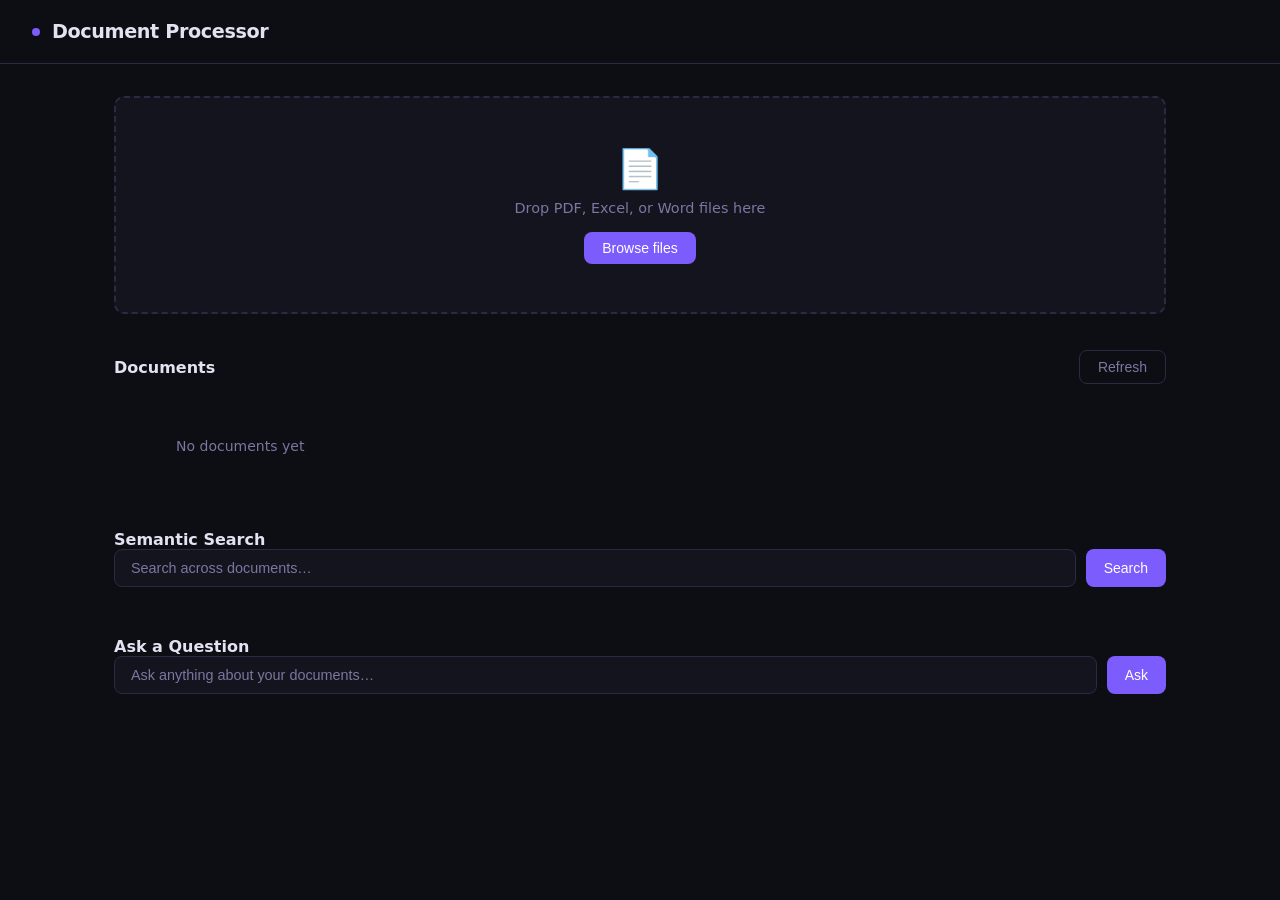
==== data-platform/apps/document-processor/ui/index.html @ 54933bc5 "added deepseek and simple ui for simple interaction" ====
<!DOCTYPE html>
<html lang="en">
<head>
  <meta charset="UTF-8" />
  <meta name="viewport" content="width=device-width, initial-scale=1.0" />
  <title>Document Processor</title>
  <style>
    *, *::before, *::after { box-sizing: border-box; margin: 0; padding: 0; }

    :root {
      --bg: #0d0d14;
      --surface: #14141f;
      --surface2: #1c1c2e;
      --border: #2a2a42;
      --accent: #7c5cfc;
      --accent-hover: #9b7dff;
      --text: #e2e2f0;
      --muted: #7878a0;
      --success: #4ade80;
      --error: #f87171;
      --warning: #facc15;
      --radius: 10px;
    }

    body {
      background: var(--bg);
      color: var(--text);
      font-family: 'Inter', system-ui, sans-serif;
      min-height: 100vh;
      display: flex;
      flex-direction: column;
    }

    header {
      padding: 20px 32px;
      border-bottom: 1px solid var(--border);
      display: flex;
      align-items: center;
      gap: 12px;
    }

    header h1 {
      font-size: 1.2rem;
      font-weight: 600;
      letter-spacing: -0.02em;
    }

    header .dot {
      width: 8px; height: 8px;
      background: var(--accent);
      border-radius: 50%;
    }

    main {
      flex: 1;
      max-width: 1100px;
      width: 100%;
      margin: 0 auto;
      padding: 32px 24px;
      display: flex;
      flex-direction: column;
      gap: 36px;
    }

    /* Upload zone */
    .upload-zone {
      border: 2px dashed var(--border);
      border-radius: var(--radius);
      padding: 48px 24px;
      text-align: center;
      cursor: pointer;
      transition: border-color 0.2s, background 0.2s;
      background: var(--surface);
    }
    .upload-zone.drag-over {
      border-color: var(--accent);
      background: rgba(124,92,252,0.06);
    }
    .upload-zone p { color: var(--muted); font-size: 0.9rem; margin-top: 8px; }
    .upload-zone .icon { font-size: 2.4rem; }
    #file-input { display: none; }

    .btn {
      display: inline-flex;
      align-items: center;
      gap: 6px;
      padding: 8px 18px;
      border-radius: 8px;
      font-size: 0.875rem;
      font-weight: 500;
      cursor: pointer;
      border: none;
      transition: background 0.15s;
    }
    .btn-primary { background: var(--accent); color: #fff; }
    .btn-primary:hover { background: var(--accent-hover); }
    .btn-ghost {
      background: transparent;
      border: 1px solid var(--border);
      color: var(--muted);
    }
    .btn-ghost:hover { border-color: var(--accent); color: var(--text); }

    .upload-actions { margin-top: 16px; display: flex; gap: 10px; justify-content: center; }

    /* Docs grid */
    .section-header {
      display: flex;
      align-items: center;
      justify-content: space-between;
    }
    .section-header h2 { font-size: 1rem; font-weight: 600; }

    .docs-grid {
      display: grid;
      grid-template-columns: repeat(auto-fill, minmax(240px, 1fr));
      gap: 14px;
      margin-top: 14px;
    }

    .doc-card {
      background: var(--surface);
      border: 1px solid var(--border);
      border-radius: var(--radius);
      padding: 16px;
      display: flex;
      flex-direction: column;
      gap: 8px;
      position: relative;
      transition: border-color 0.2s;
    }
    .doc-card:hover { border-color: var(--accent); }

    .doc-name {
      font-size: 0.875rem;
      font-weight: 500;
      white-space: nowrap;
      overflow: hidden;
      text-overflow: ellipsis;
    }

    .badge {
      display: inline-flex;
      align-items: center;
      gap: 4px;
      padding: 2px 8px;
      border-radius: 999px;
      font-size: 0.72rem;
      font-weight: 600;
      text-transform: uppercase;
      letter-spacing: 0.05em;
    }
    .badge-pending   { background: rgba(120,120,160,0.15); color: var(--muted); }
    .badge-processing{ background: rgba(250,204,21,0.12);  color: var(--warning); }
    .badge-ready     { background: rgba(74,222,128,0.12);  color: var(--success); }
    .badge-error     { background: rgba(248,113,113,0.12); color: var(--error); }

    .doc-meta { font-size: 0.75rem; color: var(--muted); }

    .doc-delete {
      position: absolute;
      top: 10px; right: 10px;
      background: none;
      border: none;
      color: var(--muted);
      cursor: pointer;
      font-size: 0.9rem;
      padding: 2px 6px;
      border-radius: 4px;
    }
    .doc-delete:hover { color: var(--error); background: rgba(248,113,113,0.1); }

    /* Search */
    .search-bar {
      display: flex;
      gap: 10px;
    }
    .search-bar input {
      flex: 1;
      background: var(--surface);
      border: 1px solid var(--border);
      border-radius: 8px;
      padding: 10px 16px;
      color: var(--text);
      font-size: 0.9rem;
      outline: none;
      transition: border-color 0.15s;
    }
    .search-bar input:focus { border-color: var(--accent); }
    .search-bar input::placeholder { color: var(--muted); }

    .results { display: flex; flex-direction: column; gap: 10px; margin-top: 14px; }

    .result-card {
      background: var(--surface);
      border: 1px solid var(--border);
      border-radius: var(--radius);
      padding: 14px 18px;
      display: flex;
      flex-direction: column;
      gap: 6px;
    }

    .result-header {
      display: flex;
      align-items: center;
      justify-content: space-between;
      gap: 12px;
    }

    .result-meta {
      font-size: 0.75rem;
      color: var(--muted);
    }

    .result-score {
      font-size: 0.75rem;
      font-weight: 600;
      color: var(--accent);
    }

    .result-snippet {
      font-size: 0.84rem;
      color: var(--text);
      line-height: 1.5;
      display: -webkit-box;
      -webkit-line-clamp: 3;
      -webkit-box-orient: vertical;
      overflow: hidden;
    }

    .empty-state {
      text-align: center;
      padding: 40px 20px;
      color: var(--muted);
      font-size: 0.875rem;
    }

    /* Ask / Q&A */
    .answer-box {
      background: var(--surface);
      border: 1px solid var(--border);
      border-radius: var(--radius);
      padding: 18px 20px;
      margin-top: 14px;
      font-size: 0.875rem;
      line-height: 1.7;
      white-space: pre-wrap;
      min-height: 60px;
    }
    .answer-box .think {
      color: var(--muted);
      font-style: italic;
    }
    .sources-list {
      display: flex;
      flex-direction: column;
      gap: 8px;
      margin-top: 12px;
    }
    .source-card {
      background: var(--surface2);
      border: 1px solid var(--border);
      border-radius: 8px;
      padding: 10px 14px;
      font-size: 0.8rem;
    }
    .source-card .source-meta {
      color: var(--accent);
      font-weight: 600;
      margin-bottom: 4px;
    }
    .source-card .source-snippet {
      color: var(--muted);
      display: -webkit-box;
      -webkit-line-clamp: 2;
      -webkit-box-orient: vertical;
      overflow: hidden;
    }

    .spinner {
      display: inline-block;
      width: 12px; height: 12px;
      border: 2px solid transparent;
      border-top-color: var(--warning);
      border-radius: 50%;
      animation: spin 0.7s linear infinite;
    }

    @keyframes spin { to { transform: rotate(360deg); } }

    .toast-container {
      position: fixed;
      bottom: 24px; right: 24px;
      display: flex;
      flex-direction: column;
      gap: 8px;
      z-index: 1000;
    }

    .toast {
      background: var(--surface2);
      border: 1px solid var(--border);
      border-radius: 8px;
      padding: 10px 16px;
      font-size: 0.85rem;
      animation: slideIn 0.2s ease;
    }
    @keyframes slideIn { from { transform: translateY(12px); opacity: 0; } }
  </style>
</head>
<body>
  <header>
    <div class="dot"></div>
    <h1>Document Processor</h1>
  </header>

  <main>
    <!-- Upload -->
    <section>
      <div class="upload-zone" id="drop-zone">
        <div class="icon">📄</div>
        <p>Drop PDF, Excel, or Word files here</p>
        <div class="upload-actions">
          <button class="btn btn-primary" onclick="document.getElementById('file-input').click()">
            Browse files
          </button>
        </div>
      </div>
      <input type="file" id="file-input" multiple accept=".pdf,.xlsx,.xls,.docx,.doc" />
    </section>

    <!-- Documents -->
    <section>
      <div class="section-header">
        <h2>Documents</h2>
        <button class="btn btn-ghost" onclick="loadDocs()">Refresh</button>
      </div>
      <div class="docs-grid" id="docs-grid">
        <div class="empty-state">No documents yet</div>
      </div>
    </section>

    <!-- Search -->
    <section>
      <div class="section-header"><h2>Semantic Search</h2></div>
      <div class="search-bar">
        <input type="text" id="search-input" placeholder="Search across documents…" />
        <button class="btn btn-primary" onclick="doSearch()">Search</button>
      </div>
      <div class="results" id="results"></div>
    </section>

    <!-- Ask -->
    <section>
      <div class="section-header"><h2>Ask a Question</h2></div>
      <div class="search-bar">
        <input type="text" id="ask-input" placeholder="Ask anything about your documents…" />
        <button class="btn btn-primary" id="ask-btn" onclick="doAsk()">Ask</button>
      </div>
      <div id="answer-area" style="display:none">
        <div class="answer-box" id="answer-box"></div>
        <div class="sources-list" id="sources-list"></div>
      </div>
    </section>
  </main>

  <div class="toast-container" id="toasts"></div>

  <script>
    const pollingMap = new Map(); // doc_id → interval id

    function toast(msg) {
      const el = document.createElement('div');
      el.className = 'toast';
      el.textContent = msg;
      document.getElementById('toasts').appendChild(el);
      setTimeout(() => el.remove(), 3500);
    }

    function statusBadge(status) {
      const icons = { pending: '○', processing: '', ready: '✓', error: '✕' };
      const spinner = status === 'processing' ? `<span class="spinner"></span>` : icons[status] || '?';
      return `<span class="badge badge-${status}">${spinner} ${status}</span>`;
    }

    function renderDoc(doc) {
      const date = new Date(doc.created_at).toLocaleDateString();
      return `
        <div class="doc-card" id="card-${doc.id}">
          <div class="doc-name" title="${doc.filename}">${doc.filename}</div>
          ${statusBadge(doc.status)}
          <div class="doc-meta">${doc.chunk_count} chunks · ${doc.file_type.toUpperCase()} · ${date}</div>
          ${doc.error_message ? `<div class="doc-meta" style="color:var(--error)">${doc.error_message}</div>` : ''}
          <button class="doc-delete" onclick="deleteDoc('${doc.id}')" title="Delete">✕</button>
        </div>`;
    }

    async function loadDocs() {
      const res = await fetch('/api/v1/documents');
      const data = await res.json();
      const grid = document.getElementById('docs-grid');
      if (!data.documents.length) {
        grid.innerHTML = '<div class="empty-state">No documents yet</div>';
        return;
      }
      grid.innerHTML = data.documents.map(renderDoc).join('');
      // Poll processing docs
      data.documents.forEach(doc => {
        if (doc.status === 'processing' || doc.status === 'pending') {
          startPolling(doc.id);
        }
      });
    }

    function startPolling(docId) {
      if (pollingMap.has(docId)) return;
      const id = setInterval(async () => {
        const res = await fetch(`/api/v1/documents/${docId}`);
        const doc = await res.json();
        const card = document.getElementById(`card-${docId}`);
        if (card) card.outerHTML = renderDoc(doc);
        if (doc.status !== 'processing' && doc.status !== 'pending') {
          clearInterval(pollingMap.get(docId));
          pollingMap.delete(docId);
        }
      }, 2000);
      pollingMap.set(docId, id);
    }

    async function uploadFiles(files) {
      const form = new FormData();
      for (const f of files) form.append('files', f);
      toast(`Uploading ${files.length} file(s)…`);
      const res = await fetch('/api/v1/documents/upload', { method: 'POST', body: form });
      const data = await res.json();
      toast(data.message);
      await loadDocs();
      data.uploaded.forEach(id => startPolling(id));
    }

    async function deleteDoc(docId) {
      if (!confirm('Delete this document and all its indexed data?')) return;
      await fetch(`/api/v1/documents/${docId}`, { method: 'DELETE' });
      toast('Document deleted');
      await loadDocs();
    }

    async function doSearch() {
      const query = document.getElementById('search-input').value.trim();
      if (!query) return;
      const res = await fetch('/api/v1/search', {
        method: 'POST',
        headers: { 'Content-Type': 'application/json' },
        body: JSON.stringify({ query, limit: 10 }),
      });
      const data = await res.json();
      const container = document.getElementById('results');
      if (!data.results.length) {
        container.innerHTML = '<div class="empty-state">No results found</div>';
        return;
      }
      container.innerHTML = data.results.map(r => `
        <div class="result-card">
          <div class="result-header">
            <span class="result-meta">📄 ${r.filename}${r.page ? ` · p${r.page}` : ''} · ${r.result_type}</span>
            <span class="result-score">${(r.score * 100).toFixed(1)}%</span>
          </div>
          <p class="result-snippet">${r.content}</p>
        </div>`).join('');
    }

    // Drag & drop
    const zone = document.getElementById('drop-zone');
    zone.addEventListener('dragover', e => { e.preventDefault(); zone.classList.add('drag-over'); });
    zone.addEventListener('dragleave', () => zone.classList.remove('drag-over'));
    zone.addEventListener('drop', e => {
      e.preventDefault();
      zone.classList.remove('drag-over');
      if (e.dataTransfer.files.length) uploadFiles([...e.dataTransfer.files]);
    });

    document.getElementById('file-input').addEventListener('change', e => {
      if (e.target.files.length) uploadFiles([...e.target.files]);
      e.target.value = '';
    });

    document.getElementById('search-input').addEventListener('keydown', e => {
      if (e.key === 'Enter') doSearch();
    });

    document.getElementById('ask-input').addEventListener('keydown', e => {
      if (e.key === 'Enter') doAsk();
    });

    async function doAsk() {
      const question = document.getElementById('ask-input').value.trim();
      if (!question) return;

      const btn = document.getElementById('ask-btn');
      btn.disabled = true;
      btn.textContent = 'Thinking…';

      const answerBox = document.getElementById('answer-box');
      const sourcesList = document.getElementById('sources-list');
      const answerArea = document.getElementById('answer-area');

      answerBox.innerHTML = '';
      sourcesList.innerHTML = '';
      answerArea.style.display = 'block';

      try {
        const res = await fetch('/api/v1/ask', {
          method: 'POST',
          headers: { 'Content-Type': 'application/json' },
          body: JSON.stringify({ question, limit: 5 }),
        });

        const reader = res.body.getReader();
        const decoder = new TextDecoder();
        let buffer = '';
        let inThink = false;

        while (true) {
          const { done, value } = await reader.read();
          if (done) break;
          buffer += decoder.decode(value, { stream: true });

          const lines = buffer.split('\n');
          buffer = lines.pop(); // keep incomplete last line

          for (const line of lines) {
            if (!line.startsWith('data: ')) continue;
            const payload = JSON.parse(line.slice(6));

            if (payload.type === 'sources') {
              sourcesList.innerHTML = payload.data.map(s => `
                <div class="source-card">
                  <div class="source-meta">📄 ${s.filename}${s.page ? ` · p${s.page}` : ''} · ${(s.score * 100).toFixed(1)}%</div>
                  <div class="source-snippet">${s.snippet}</div>
                </div>`).join('');
            } else if (payload.type === 'token') {
              const token = payload.data;
              // Handle <think>…</think> blocks from DeepSeek-R1
              if (token.includes('<think>')) inThink = true;
              if (inThink) {
                const span = document.createElement('span');
                span.className = 'think';
                span.textContent = token;
                answerBox.appendChild(span);
              } else {
                answerBox.appendChild(document.createTextNode(token));
              }
              if (token.includes('</think>')) inThink = false;
            }
          }
        }
      } catch (err) {
        answerBox.textContent = 'Error: ' + err.message;
      } finally {
        btn.disabled = false;
        btn.textContent = 'Ask';
      }
    }

    loadDocs();
  </script>
</body>
</html>
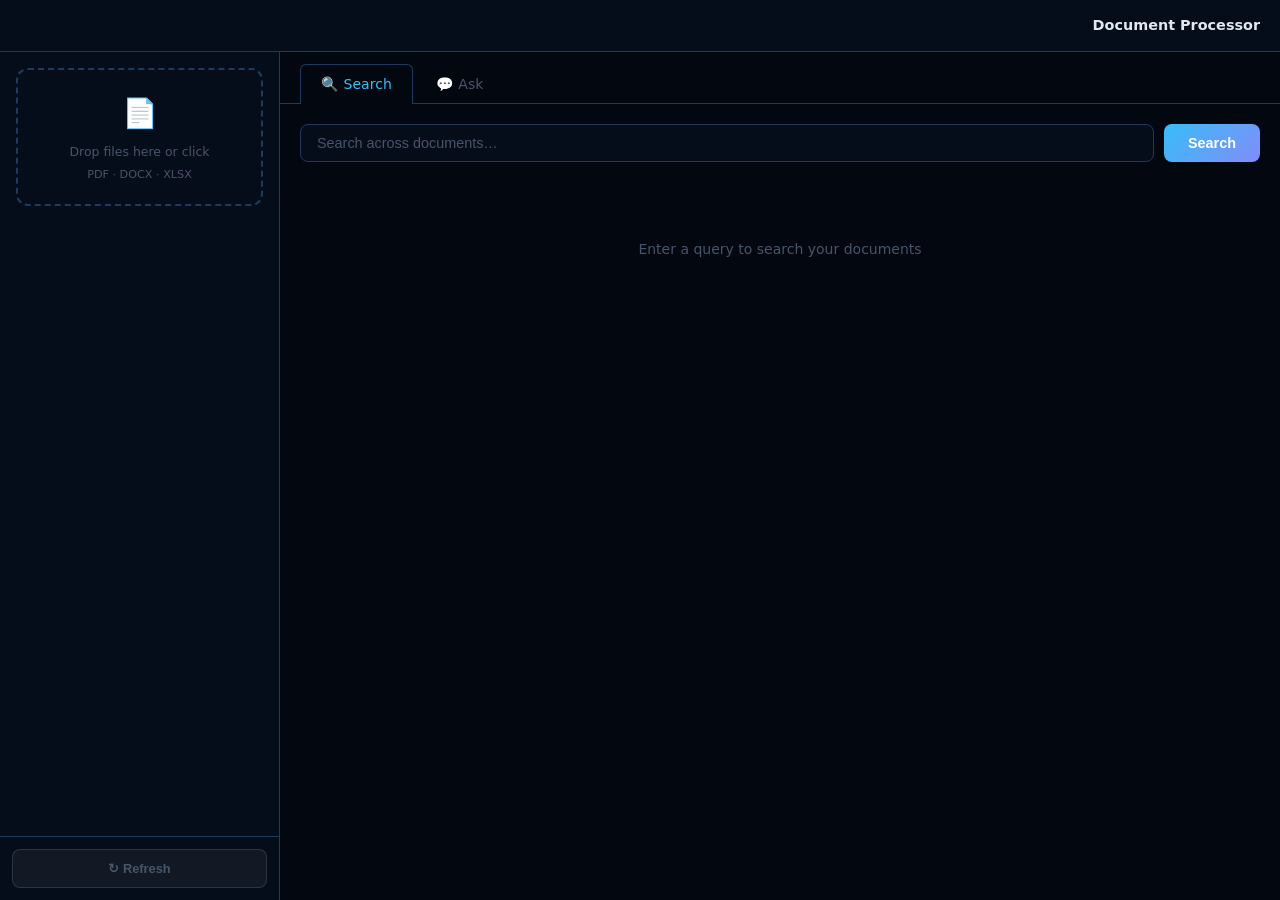
==== commit 5322387b: "feat: replace document processor UI with redesigned version Copies the redesigned demo UI as the pro" ====
--- a/data-platform/apps/document-processor/ui/index.html
+++ b/data-platform/apps/document-processor/ui/index.html
@@ -1,569 +1,108 @@
 <!DOCTYPE html>
 <html lang="en">
 <head>
-  <meta charset="UTF-8" />
-  <meta name="viewport" content="width=device-width, initial-scale=1.0" />
-  <title>Document Processor</title>
+  <meta charset="UTF-8"/>
+  <meta name="viewport" content="width=device-width,initial-scale=1"/>
+  <title>Document Processor — Demo</title>
+  <link rel="stylesheet" href="assets/style.css"/>
   <style>
-    *, *::before, *::after { box-sizing: border-box; margin: 0; padding: 0; }
-
-    :root {
-      --bg: #0d0d14;
-      --surface: #14141f;
-      --surface2: #1c1c2e;
-      --border: #2a2a42;
-      --accent: #7c5cfc;
-      --accent-hover: #9b7dff;
-      --text: #e2e2f0;
-      --muted: #7878a0;
-      --success: #4ade80;
-      --error: #f87171;
-      --warning: #facc15;
-      --radius: 10px;
-    }
-
-    body {
-      background: var(--bg);
-      color: var(--text);
-      font-family: 'Inter', system-ui, sans-serif;
-      min-height: 100vh;
-      display: flex;
-      flex-direction: column;
-    }
-
-    header {
-      padding: 20px 32px;
-      border-bottom: 1px solid var(--border);
-      display: flex;
-      align-items: center;
-      gap: 12px;
-    }
-
-    header h1 {
-      font-size: 1.2rem;
-      font-weight: 600;
-      letter-spacing: -0.02em;
-    }
-
-    header .dot {
-      width: 8px; height: 8px;
-      background: var(--accent);
-      border-radius: 50%;
-    }
-
-    main {
-      flex: 1;
-      max-width: 1100px;
-      width: 100%;
-      margin: 0 auto;
-      padding: 32px 24px;
-      display: flex;
-      flex-direction: column;
-      gap: 36px;
-    }
-
-    /* Upload zone */
-    .upload-zone {
-      border: 2px dashed var(--border);
-      border-radius: var(--radius);
-      padding: 48px 24px;
-      text-align: center;
-      cursor: pointer;
-      transition: border-color 0.2s, background 0.2s;
-      background: var(--surface);
-    }
-    .upload-zone.drag-over {
-      border-color: var(--accent);
-      background: rgba(124,92,252,0.06);
-    }
-    .upload-zone p { color: var(--muted); font-size: 0.9rem; margin-top: 8px; }
-    .upload-zone .icon { font-size: 2.4rem; }
-    #file-input { display: none; }
-
-    .btn {
-      display: inline-flex;
-      align-items: center;
-      gap: 6px;
-      padding: 8px 18px;
-      border-radius: 8px;
-      font-size: 0.875rem;
-      font-weight: 500;
-      cursor: pointer;
-      border: none;
-      transition: background 0.15s;
-    }
-    .btn-primary { background: var(--accent); color: #fff; }
-    .btn-primary:hover { background: var(--accent-hover); }
-    .btn-ghost {
-      background: transparent;
-      border: 1px solid var(--border);
-      color: var(--muted);
-    }
-    .btn-ghost:hover { border-color: var(--accent); color: var(--text); }
-
-    .upload-actions { margin-top: 16px; display: flex; gap: 10px; justify-content: center; }
-
-    /* Docs grid */
-    .section-header {
-      display: flex;
-      align-items: center;
-      justify-content: space-between;
-    }
-    .section-header h2 { font-size: 1rem; font-weight: 600; }
-
-    .docs-grid {
-      display: grid;
-      grid-template-columns: repeat(auto-fill, minmax(240px, 1fr));
-      gap: 14px;
-      margin-top: 14px;
-    }
-
-    .doc-card {
-      background: var(--surface);
-      border: 1px solid var(--border);
-      border-radius: var(--radius);
-      padding: 16px;
-      display: flex;
-      flex-direction: column;
-      gap: 8px;
-      position: relative;
-      transition: border-color 0.2s;
-    }
-    .doc-card:hover { border-color: var(--accent); }
-
-    .doc-name {
-      font-size: 0.875rem;
-      font-weight: 500;
-      white-space: nowrap;
-      overflow: hidden;
-      text-overflow: ellipsis;
-    }
-
-    .badge {
-      display: inline-flex;
-      align-items: center;
-      gap: 4px;
-      padding: 2px 8px;
-      border-radius: 999px;
-      font-size: 0.72rem;
-      font-weight: 600;
-      text-transform: uppercase;
-      letter-spacing: 0.05em;
-    }
-    .badge-pending   { background: rgba(120,120,160,0.15); color: var(--muted); }
-    .badge-processing{ background: rgba(250,204,21,0.12);  color: var(--warning); }
-    .badge-ready     { background: rgba(74,222,128,0.12);  color: var(--success); }
-    .badge-error     { background: rgba(248,113,113,0.12); color: var(--error); }
-
-    .doc-meta { font-size: 0.75rem; color: var(--muted); }
-
-    .doc-delete {
-      position: absolute;
-      top: 10px; right: 10px;
-      background: none;
-      border: none;
-      color: var(--muted);
-      cursor: pointer;
-      font-size: 0.9rem;
-      padding: 2px 6px;
-      border-radius: 4px;
-    }
-    .doc-delete:hover { color: var(--error); background: rgba(248,113,113,0.1); }
-
+    body { display:flex; flex-direction:column; height:100vh; overflow:hidden; }
+    .demo-nav { height:52px; border-bottom:1px solid var(--border); display:flex; align-items:center; padding:0 20px; gap:14px; flex-shrink:0; background:var(--surface); }
+    .demo-nav a { color:var(--muted); text-decoration:none; font-size:0.82rem; transition:color 0.15s; }
+    .demo-nav a:hover { color:var(--cyan); }
+    .demo-nav .title { font-weight:600; font-size:0.9rem; margin-left:auto; color:var(--text); }
+    .demo-nav.hidden { display:none; }
+    .demo-body { display:flex; flex:1; overflow:hidden; }
+    /* Sidebar */
+    .sidebar { width:280px; border-right:1px solid var(--border); display:flex; flex-direction:column; background:var(--surface); flex-shrink:0; }
+    .sidebar.hidden { display:none; }
+    .upload-zone { border:2px dashed var(--border); border-radius:var(--radius); margin:16px; padding:20px 12px; text-align:center; cursor:pointer; transition:border-color 0.2s,background 0.2s; }
+    .upload-zone:hover,.upload-zone.drag-over { border-color:var(--cyan); background:rgba(56,189,248,0.04); }
+    .upload-zone .uz-icon { font-size:1.8rem; }
+    .upload-zone p { font-size:0.78rem; color:var(--muted); margin-top:6px; }
+    .doc-list { flex:1; overflow-y:auto; padding:0 12px 12px; }
+    .doc-item { background:var(--surface2); border:1px solid var(--border); border-radius:8px; padding:12px; margin-bottom:8px; }
+    .doc-name { font-size:0.82rem; font-weight:500; white-space:nowrap; overflow:hidden; text-overflow:ellipsis; color:var(--text); }
+    .doc-meta { font-size:0.7rem; color:var(--muted); margin-top:5px; display:flex; justify-content:space-between; align-items:center; }
+    .sidebar-footer { padding:12px; border-top:1px solid var(--border); }
+    /* Main */
+    .main { flex:1; display:flex; flex-direction:column; overflow:hidden; }
+    .tab-bar { display:flex; gap:2px; padding:12px 20px 0; border-bottom:1px solid var(--border); flex-shrink:0; background:var(--bg); }
+    .ptab { padding:8px 20px; border-radius:6px 6px 0 0; font-size:0.88rem; cursor:pointer; color:var(--muted); border:1px solid transparent; border-bottom:none; margin-bottom:-1px; transition:color 0.15s; }
+    .ptab.active { color:var(--cyan); border-color:var(--border); border-bottom-color:var(--bg); background:var(--bg); }
+    .panel { display:none; flex:1; flex-direction:column; overflow-y:auto; padding:20px; gap:0; }
+    .panel.active { display:flex; }
     /* Search */
-    .search-bar {
-      display: flex;
-      gap: 10px;
-    }
-    .search-bar input {
-      flex: 1;
-      background: var(--surface);
-      border: 1px solid var(--border);
-      border-radius: 8px;
-      padding: 10px 16px;
-      color: var(--text);
-      font-size: 0.9rem;
-      outline: none;
-      transition: border-color 0.15s;
-    }
-    .search-bar input:focus { border-color: var(--accent); }
-    .search-bar input::placeholder { color: var(--muted); }
-
-    .results { display: flex; flex-direction: column; gap: 10px; margin-top: 14px; }
-
-    .result-card {
-      background: var(--surface);
-      border: 1px solid var(--border);
-      border-radius: var(--radius);
-      padding: 14px 18px;
-      display: flex;
-      flex-direction: column;
-      gap: 6px;
-    }
-
-    .result-header {
-      display: flex;
-      align-items: center;
-      justify-content: space-between;
-      gap: 12px;
-    }
-
-    .result-meta {
-      font-size: 0.75rem;
-      color: var(--muted);
-    }
-
-    .result-score {
-      font-size: 0.75rem;
-      font-weight: 600;
-      color: var(--accent);
-    }
-
-    .result-snippet {
-      font-size: 0.84rem;
-      color: var(--text);
-      line-height: 1.5;
-      display: -webkit-box;
-      -webkit-line-clamp: 3;
-      -webkit-box-orient: vertical;
-      overflow: hidden;
-    }
-
-    .empty-state {
-      text-align: center;
-      padding: 40px 20px;
-      color: var(--muted);
-      font-size: 0.875rem;
-    }
-
-    /* Ask / Q&A */
-    .answer-box {
-      background: var(--surface);
-      border: 1px solid var(--border);
-      border-radius: var(--radius);
-      padding: 18px 20px;
-      margin-top: 14px;
-      font-size: 0.875rem;
-      line-height: 1.7;
-      white-space: pre-wrap;
-      min-height: 60px;
-    }
-    .answer-box .think {
-      color: var(--muted);
-      font-style: italic;
-    }
-    .sources-list {
-      display: flex;
-      flex-direction: column;
-      gap: 8px;
-      margin-top: 12px;
-    }
-    .source-card {
-      background: var(--surface2);
-      border: 1px solid var(--border);
-      border-radius: 8px;
-      padding: 10px 14px;
-      font-size: 0.8rem;
-    }
-    .source-card .source-meta {
-      color: var(--accent);
-      font-weight: 600;
-      margin-bottom: 4px;
-    }
-    .source-card .source-snippet {
-      color: var(--muted);
-      display: -webkit-box;
-      -webkit-line-clamp: 2;
-      -webkit-box-orient: vertical;
-      overflow: hidden;
-    }
-
-    .spinner {
-      display: inline-block;
-      width: 12px; height: 12px;
-      border: 2px solid transparent;
-      border-top-color: var(--warning);
-      border-radius: 50%;
-      animation: spin 0.7s linear infinite;
-    }
-
-    @keyframes spin { to { transform: rotate(360deg); } }
-
-    .toast-container {
-      position: fixed;
-      bottom: 24px; right: 24px;
-      display: flex;
-      flex-direction: column;
-      gap: 8px;
-      z-index: 1000;
-    }
-
-    .toast {
-      background: var(--surface2);
-      border: 1px solid var(--border);
-      border-radius: 8px;
-      padding: 10px 16px;
-      font-size: 0.85rem;
-      animation: slideIn 0.2s ease;
-    }
-    @keyframes slideIn { from { transform: translateY(12px); opacity: 0; } }
+    .search-bar { display:flex; gap:10px; margin-bottom:16px; flex-shrink:0; }
+    .search-bar input { flex:1; background:var(--surface); border:1px solid var(--border); border-radius:8px; padding:10px 16px; color:var(--text); font-size:0.9rem; outline:none; transition:border-color 0.15s; }
+    .search-bar input:focus { border-color:var(--cyan); }
+    .search-bar input::placeholder { color:var(--muted); }
+    .result-card { background:var(--surface); border:1px solid var(--border); border-radius:10px; padding:14px 18px; margin-bottom:10px; }
+    .result-header { display:flex; justify-content:space-between; align-items:center; margin-bottom:6px; }
+    .result-meta { font-size:0.75rem; color:var(--muted); }
+    .score-bar-wrap { height:3px; background:var(--border); border-radius:2px; margin:6px 0; }
+    .score-bar { height:100%; background:linear-gradient(90deg,var(--cyan),var(--purple)); border-radius:2px; transition:width 0.4s ease; }
+    .result-snippet { font-size:0.84rem; color:var(--text); line-height:1.55; }
+    /* Ask */
+    .ask-bar { display:flex; gap:10px; margin-bottom:16px; flex-shrink:0; }
+    .ask-bar input { flex:1; background:var(--surface); border:1px solid var(--border); border-radius:8px; padding:10px 16px; color:var(--text); font-size:0.9rem; outline:none; transition:border-color 0.15s; }
+    .ask-bar input:focus { border-color:var(--cyan); }
+    .ask-bar input::placeholder { color:var(--muted); }
+    .answer-box { background:var(--surface); border:1px solid var(--border); border-radius:10px; padding:18px; font-size:0.9rem; line-height:1.7; min-height:80px; }
+    .cursor { display:inline-block; width:2px; height:1em; background:var(--pink); animation:blink 0.8s step-end infinite; vertical-align:text-bottom; margin-left:1px; }
+    @keyframes blink { 50%{opacity:0} }
+    .source-card { background:var(--surface2); border:1px solid var(--border); border-radius:8px; padding:10px 14px; margin-top:8px; font-size:0.8rem; }
+    .source-meta { color:var(--cyan); font-weight:600; margin-bottom:4px; }
+    .source-snippet { color:var(--muted); }
+    .empty { text-align:center; padding:60px 20px; color:var(--muted); font-size:0.875rem; }
   </style>
 </head>
 <body>
-  <header>
-    <div class="dot"></div>
-    <h1>Document Processor</h1>
-  </header>
 
-  <main>
-    <!-- Upload -->
-    <section>
-      <div class="upload-zone" id="drop-zone">
-        <div class="icon">📄</div>
-        <p>Drop PDF, Excel, or Word files here</p>
-        <div class="upload-actions">
-          <button class="btn btn-primary" onclick="document.getElementById('file-input').click()">
-            Browse files
-          </button>
-        </div>
+<nav class="demo-nav" id="demo-nav">
+  <span class="title">Document Processor</span>
+</nav>
+
+<div class="demo-body">
+  <aside class="sidebar" id="sidebar">
+    <div class="upload-zone" id="upload-zone" role="button" tabindex="0" aria-label="Upload files">
+      <div class="uz-icon">&#128196;</div>
+      <p>Drop files here or click</p>
+      <p style="font-size:0.7rem;margin-top:4px">PDF · DOCX · XLSX</p>
+    </div>
+    <div class="doc-list" id="doc-list"></div>
+    <div class="sidebar-footer">
+      <button class="btn btn-ghost" style="width:100%;justify-content:center;font-size:0.8rem" id="refresh-btn">&#8635; Refresh</button>
+    </div>
+  </aside>
+
+  <div class="main">
+    <div class="tab-bar" role="tablist" aria-label="Document panel tabs">
+      <div class="ptab active" id="tab-search" role="tab" tabindex="0" aria-selected="true" aria-controls="panel-search" data-panel="search">&#128269; Search</div>
+      <div class="ptab" id="tab-ask" role="tab" tabindex="0" aria-selected="false" aria-controls="panel-ask" data-panel="ask">&#128172; Ask</div>
+    </div>
+    <div class="panel active" id="panel-search" role="tabpanel" aria-labelledby="tab-search">
+      <div class="search-bar">
+        <input type="text" id="search-input" aria-label="Search query" placeholder="Search across documents&#8230;" autocomplete="off"/>
+        <button class="btn btn-primary" id="search-btn">Search</button>
       </div>
-      <input type="file" id="file-input" multiple accept=".pdf,.xlsx,.xls,.docx,.doc" />
-    </section>
+      <div id="search-results"><div class="empty">Enter a query to search your documents</div></div>
+    </div>
+    <div class="panel" id="panel-ask" role="tabpanel" aria-labelledby="tab-ask">
+      <div class="ask-bar">
+        <input type="text" id="ask-input" aria-label="Ask a question" placeholder="Ask anything about your documents&#8230;" autocomplete="off"/>
+        <button class="btn btn-primary" id="ask-btn">Ask</button>
+      </div>
+      <div id="ask-output" style="display:none">
+        <div class="answer-box" id="answer-box"></div>
+        <div id="sources-list"></div>
+      </div>
+    </div>
+  </div>
+</div>
 
-    <!-- Documents -->
-    <section>
-      <div class="section-header">
-        <h2>Documents</h2>
-        <button class="btn btn-ghost" onclick="loadDocs()">Refresh</button>
-      </div>
-      <div class="docs-grid" id="docs-grid">
-        <div class="empty-state">No documents yet</div>
-      </div>
-    </section>
+<div class="toast-wrap" id="toasts"></div>
 
-    <!-- Search -->
-    <section>
-      <div class="section-header"><h2>Semantic Search</h2></div>
-      <div class="search-bar">
-        <input type="text" id="search-input" placeholder="Search across documents…" />
-        <button class="btn btn-primary" onclick="doSearch()">Search</button>
-      </div>
-      <div class="results" id="results"></div>
-    </section>
-
-    <!-- Ask -->
-    <section>
-      <div class="section-header"><h2>Ask a Question</h2></div>
-      <div class="search-bar">
-        <input type="text" id="ask-input" placeholder="Ask anything about your documents…" />
-        <button class="btn btn-primary" id="ask-btn" onclick="doAsk()">Ask</button>
-      </div>
-      <div id="answer-area" style="display:none">
-        <div class="answer-box" id="answer-box"></div>
-        <div class="sources-list" id="sources-list"></div>
-      </div>
-    </section>
-  </main>
-
-  <div class="toast-container" id="toasts"></div>
-
-  <script>
-    const pollingMap = new Map(); // doc_id → interval id
-
-    function toast(msg) {
-      const el = document.createElement('div');
-      el.className = 'toast';
-      el.textContent = msg;
-      document.getElementById('toasts').appendChild(el);
-      setTimeout(() => el.remove(), 3500);
-    }
-
-    function statusBadge(status) {
-      const icons = { pending: '○', processing: '', ready: '✓', error: '✕' };
-      const spinner = status === 'processing' ? `<span class="spinner"></span>` : icons[status] || '?';
-      return `<span class="badge badge-${status}">${spinner} ${status}</span>`;
-    }
-
-    function renderDoc(doc) {
-      const date = new Date(doc.created_at).toLocaleDateString();
-      return `
-        <div class="doc-card" id="card-${doc.id}">
-          <div class="doc-name" title="${doc.filename}">${doc.filename}</div>
-          ${statusBadge(doc.status)}
-          <div class="doc-meta">${doc.chunk_count} chunks · ${doc.file_type.toUpperCase()} · ${date}</div>
-          ${doc.error_message ? `<div class="doc-meta" style="color:var(--error)">${doc.error_message}</div>` : ''}
-          <button class="doc-delete" onclick="deleteDoc('${doc.id}')" title="Delete">✕</button>
-        </div>`;
-    }
-
-    async function loadDocs() {
-      const res = await fetch('/api/v1/documents');
-      const data = await res.json();
-      const grid = document.getElementById('docs-grid');
-      if (!data.documents.length) {
-        grid.innerHTML = '<div class="empty-state">No documents yet</div>';
-        return;
-      }
-      grid.innerHTML = data.documents.map(renderDoc).join('');
-      // Poll processing docs
-      data.documents.forEach(doc => {
-        if (doc.status === 'processing' || doc.status === 'pending') {
-          startPolling(doc.id);
-        }
-      });
-    }
-
-    function startPolling(docId) {
-      if (pollingMap.has(docId)) return;
-      const id = setInterval(async () => {
-        const res = await fetch(`/api/v1/documents/${docId}`);
-        const doc = await res.json();
-        const card = document.getElementById(`card-${docId}`);
-        if (card) card.outerHTML = renderDoc(doc);
-        if (doc.status !== 'processing' && doc.status !== 'pending') {
-          clearInterval(pollingMap.get(docId));
-          pollingMap.delete(docId);
-        }
-      }, 2000);
-      pollingMap.set(docId, id);
-    }
-
-    async function uploadFiles(files) {
-      const form = new FormData();
-      for (const f of files) form.append('files', f);
-      toast(`Uploading ${files.length} file(s)…`);
-      const res = await fetch('/api/v1/documents/upload', { method: 'POST', body: form });
-      const data = await res.json();
-      toast(data.message);
-      await loadDocs();
-      data.uploaded.forEach(id => startPolling(id));
-    }
-
-    async function deleteDoc(docId) {
-      if (!confirm('Delete this document and all its indexed data?')) return;
-      await fetch(`/api/v1/documents/${docId}`, { method: 'DELETE' });
-      toast('Document deleted');
-      await loadDocs();
-    }
-
-    async function doSearch() {
-      const query = document.getElementById('search-input').value.trim();
-      if (!query) return;
-      const res = await fetch('/api/v1/search', {
-        method: 'POST',
-        headers: { 'Content-Type': 'application/json' },
-        body: JSON.stringify({ query, limit: 10 }),
-      });
-      const data = await res.json();
-      const container = document.getElementById('results');
-      if (!data.results.length) {
-        container.innerHTML = '<div class="empty-state">No results found</div>';
-        return;
-      }
-      container.innerHTML = data.results.map(r => `
-        <div class="result-card">
-          <div class="result-header">
-            <span class="result-meta">📄 ${r.filename}${r.page ? ` · p${r.page}` : ''} · ${r.result_type}</span>
-            <span class="result-score">${(r.score * 100).toFixed(1)}%</span>
-          </div>
-          <p class="result-snippet">${r.content}</p>
-        </div>`).join('');
-    }
-
-    // Drag & drop
-    const zone = document.getElementById('drop-zone');
-    zone.addEventListener('dragover', e => { e.preventDefault(); zone.classList.add('drag-over'); });
-    zone.addEventListener('dragleave', () => zone.classList.remove('drag-over'));
-    zone.addEventListener('drop', e => {
-      e.preventDefault();
-      zone.classList.remove('drag-over');
-      if (e.dataTransfer.files.length) uploadFiles([...e.dataTransfer.files]);
-    });
-
-    document.getElementById('file-input').addEventListener('change', e => {
-      if (e.target.files.length) uploadFiles([...e.target.files]);
-      e.target.value = '';
-    });
-
-    document.getElementById('search-input').addEventListener('keydown', e => {
-      if (e.key === 'Enter') doSearch();
-    });
-
-    document.getElementById('ask-input').addEventListener('keydown', e => {
-      if (e.key === 'Enter') doAsk();
-    });
-
-    async function doAsk() {
-      const question = document.getElementById('ask-input').value.trim();
-      if (!question) return;
-
-      const btn = document.getElementById('ask-btn');
-      btn.disabled = true;
-      btn.textContent = 'Thinking…';
-
-      const answerBox = document.getElementById('answer-box');
-      const sourcesList = document.getElementById('sources-list');
-      const answerArea = document.getElementById('answer-area');
-
-      answerBox.innerHTML = '';
-      sourcesList.innerHTML = '';
-      answerArea.style.display = 'block';
-
-      try {
-        const res = await fetch('/api/v1/ask', {
-          method: 'POST',
-          headers: { 'Content-Type': 'application/json' },
-          body: JSON.stringify({ question, limit: 5 }),
-        });
-
-        const reader = res.body.getReader();
-        const decoder = new TextDecoder();
-        let buffer = '';
-        let inThink = false;
-
-        while (true) {
-          const { done, value } = await reader.read();
-          if (done) break;
-          buffer += decoder.decode(value, { stream: true });
-
-          const lines = buffer.split('\n');
-          buffer = lines.pop(); // keep incomplete last line
-
-          for (const line of lines) {
-            if (!line.startsWith('data: ')) continue;
-            const payload = JSON.parse(line.slice(6));
-
-            if (payload.type === 'sources') {
-              sourcesList.innerHTML = payload.data.map(s => `
-                <div class="source-card">
-                  <div class="source-meta">📄 ${s.filename}${s.page ? ` · p${s.page}` : ''} · ${(s.score * 100).toFixed(1)}%</div>
-                  <div class="source-snippet">${s.snippet}</div>
-                </div>`).join('');
-            } else if (payload.type === 'token') {
-              const token = payload.data;
-              // Handle <think>…</think> blocks from DeepSeek-R1
-              if (token.includes('<think>')) inThink = true;
-              if (inThink) {
-                const span = document.createElement('span');
-                span.className = 'think';
-                span.textContent = token;
-                answerBox.appendChild(span);
-              } else {
-                answerBox.appendChild(document.createTextNode(token));
-              }
-              if (token.includes('</think>')) inThink = false;
-            }
-          }
-        }
-      } catch (err) {
-        answerBox.textContent = 'Error: ' + err.message;
-      } finally {
-        btn.disabled = false;
-        btn.textContent = 'Ask';
-      }
-    }
-
-    loadDocs();
-  </script>
+<script type="module" src="assets/demo.js"></script>
 </body>
 </html>
--- a/data-platform/apps/document-processor/ui/assets/style.css
+++ b/data-platform/apps/document-processor/ui/assets/style.css
@@ -0,0 +1,72 @@
+*, *::before, *::after { box-sizing: border-box; margin: 0; padding: 0; }
+
+:root {
+  --bg:           #03070f;
+  --surface:      #060d1a;
+  --surface2:     #0f1f34;
+  --border:       #1e3a5f;
+  --cyan:         #38bdf8;
+  --purple:       #818cf8;
+  --pink:         #f472b6;
+  --green:        #4ade80;
+  --yellow:       #fbbf24;
+  --red:          #f87171;
+  --text:         #e2e8f0;
+  --muted:        #475569;
+  --radius:       12px;
+  --font-mono:    'JetBrains Mono', 'Fira Code', monospace;
+}
+
+body { background: var(--bg); color: var(--text); font-family: Inter, system-ui, sans-serif; line-height: 1.6; }
+
+/* Gradient text */
+.grad { background: linear-gradient(90deg, var(--cyan), var(--purple), var(--pink)); -webkit-background-clip: text; -webkit-text-fill-color: transparent; background-clip: text; }
+
+/* Buttons */
+.btn { display: inline-flex; align-items: center; gap: 8px; padding: 11px 24px; border-radius: 8px; font-size: 0.9rem; font-weight: 600; cursor: pointer; border: none; transition: transform 0.15s, opacity 0.15s; text-decoration: none; }
+.btn-primary { background: linear-gradient(135deg, var(--cyan), var(--purple)); color: #fff; }
+.btn-primary:hover { transform: translateY(-1px); opacity: 0.9; }
+.btn-ghost { background: rgba(255,255,255,0.05); border: 1px solid rgba(255,255,255,0.12); color: var(--muted); }
+.btn-ghost:hover { border-color: rgba(56,189,248,0.4); color: var(--text); }
+
+/* Cards */
+.card { background: var(--surface); border: 1px solid var(--border); border-radius: var(--radius); padding: 24px; transition: border-color 0.2s, transform 0.2s; }
+.card:hover { border-color: var(--cyan); transform: translateY(-2px); }
+
+/* Badges */
+.badge { display: inline-flex; align-items: center; gap: 6px; background: rgba(56,189,248,0.08); border: 1px solid rgba(56,189,248,0.2); border-radius: 999px; padding: 5px 14px; font-size: 0.78rem; color: var(--cyan); letter-spacing: 0.04em; }
+.badge .pulse { width: 6px; height: 6px; background: var(--cyan); border-radius: 50%; animation: pulse 2s infinite; }
+@keyframes pulse { 0%,100%{opacity:1;transform:scale(1)} 50%{opacity:0.4;transform:scale(0.7)} }
+
+/* Status badges */
+.status { display: inline-flex; align-items: center; gap: 5px; padding: 2px 10px; border-radius: 999px; font-size: 0.7rem; font-weight: 600; text-transform: uppercase; letter-spacing: 0.06em; }
+.status-ready      { background: rgba(74,222,128,0.1);  color: var(--green); }
+.status-processing { background: rgba(251,191,36,0.1);  color: var(--yellow); }
+.status-error      { background: rgba(248,113,113,0.1); color: var(--red); }
+
+/* Section layout */
+.section { max-width: 1100px; margin: 0 auto; padding: 80px 24px; }
+.section-title { font-size: clamp(1.6rem,3vw,2.2rem); font-weight: 800; letter-spacing: -0.02em; text-align: center; margin-bottom: 12px; }
+.section-sub { text-align: center; color: var(--muted); font-size: 1rem; margin-bottom: 48px; }
+
+/* Sticky nav */
+.nav { position: fixed; top: 0; left: 0; right: 0; z-index: 100; padding: 0 24px; height: 60px; display: flex; align-items: center; justify-content: space-between; transition: background 0.3s, border-bottom 0.3s; }
+.nav.scrolled { background: var(--surface); border-bottom: 1px solid var(--border); }
+.nav-logo { font-family: var(--font-mono); font-size: 0.9rem; font-weight: 700; color: var(--cyan); letter-spacing: 0.06em; text-decoration: none; }
+.nav-links { display: flex; gap: 24px; align-items: center; }
+.nav-links a { color: var(--muted); text-decoration: none; font-size: 0.88rem; transition: color 0.15s; }
+.nav-links a:hover { color: var(--text); }
+
+/* Code blocks */
+.code-block { background: var(--surface); border: 1px solid var(--border); border-radius: var(--radius); padding: 20px; font-family: var(--font-mono); font-size: 0.82rem; color: var(--cyan); overflow-x: auto; position: relative; white-space: pre; }
+.copy-btn { position: absolute; top: 12px; right: 12px; background: rgba(56,189,248,0.1); border: 1px solid rgba(56,189,248,0.2); color: var(--cyan); border-radius: 6px; padding: 4px 12px; font-size: 0.72rem; cursor: pointer; }
+.copy-btn:hover { background: rgba(56,189,248,0.2); }
+
+/* Scroll reveal */
+.reveal { opacity: 0; transform: translateY(24px); transition: opacity 0.6s ease, transform 0.6s ease; }
+.reveal.visible { opacity: 1; transform: none; }
+
+/* Toast */
+.toast-wrap { position: fixed; bottom: 24px; right: 24px; display: flex; flex-direction: column; gap: 8px; z-index: 999; pointer-events: none; }
+.toast { background: var(--surface2); border: 1px solid var(--border); border-radius: 8px; padding: 10px 18px; font-size: 0.84rem; animation: slideup 0.2s ease; }
+@keyframes slideup { from { transform: translateY(10px); opacity: 0; } }
